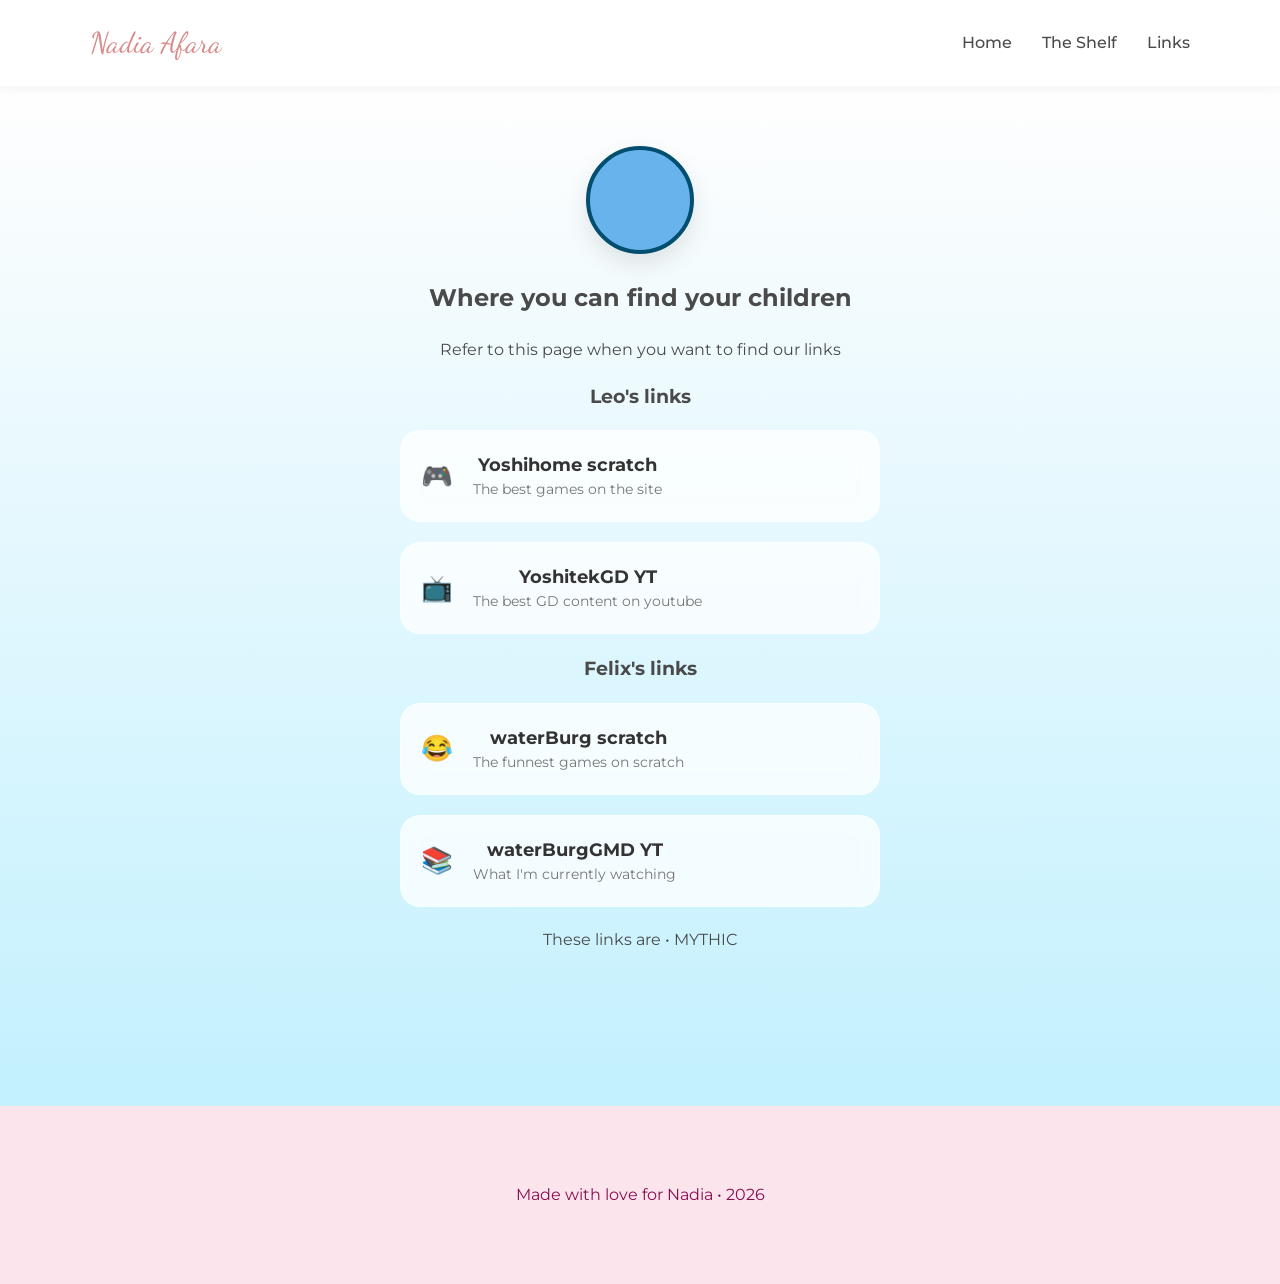
==== links.html @ 8a0b4245 "Add files via upload" ====
<!DOCTYPE html>
<html lang="en">

<head>
    <meta charset="UTF-8">
    <meta name="viewport" content="width=device-width, initial-scale=1.0">
    <title>Links</title>
    <link rel="stylesheet" href="styling.css">
    <link
        href="https://fonts.googleapis.com/css2?family=Dancing+Script:wght@600&family=Montserrat:wght@300;400;600&display=swap"
        rel="stylesheet">
</head>

<body>

    <nav class="navbar">
        <div class="nav-container">
            <a href="main.html" class="nav-logo">Nadia Afara</a>
            <ul class="nav-links">
                <li><a href="main.html">Home</a></li>
                <li><a href="the-shelf.html">The Shelf</a></li>
                <li><a href="links.html">Links</a></li>
            </ul>
        </div>
    </nav>

    <main class="fade-in">

        <section class="links-page">
            <div class="links-container">
                <div class="links-header">
                    <div class="profile-mini"></div>
                    <h1>Where you can find your children</h1>
                    <p>Refer to this page when you want to find our links</p>
                </div>

                <div class="links-section">
                    <h3>Leo's links</h3>
                    <a href="https://scratch.mit.edu/users/yoshihome/" class="link-card" target="__blank">
                        <span class="link-icon">🎮</span>
                        <div class="link-text">
                            <strong>Yoshihome scratch</strong>
                            <p>The best games on the site</p>
                        </div>
                    </a>
                    <a href="https://www.youtube.com/@YoshitekGD" class="link-card" target="__blank">
                        <span class="link-icon">📺</span>
                        <div class="link-text">
                            <strong>YoshitekGD YT</strong>
                            <p>The best GD content on youtube</p>
                        </div>
                    </a>
                </div>

                <div class="links-section">
                    <h3>Felix's links</h3>
                    <a href="https://scratch.mit.edu/users/waterBurg/" class="link-card" target="__blank">
                        <span class="link-icon">😂</span>
                        <div class="link-text">
                            <strong>waterBurg scratch</strong>
                            <p>The funnest games on scratch</p>
                        </div>
                    </a>
                    <a href="https://www.youtube.com/@waterBurgGMD" class="link-card" target="__blank">
                        <span class="link-icon">📚</span>
                        <div class="link-text">
                            <strong>waterBurgGMD YT</strong>
                            <p>What I'm currently watching</p>
                        </div>
                    </a>
                </div>

                <div class="links-footer">
                    <p>These links are • MYTHIC</p>
                </div>
            </div>
        </section>

        <footer>
            <p>Made with love for Nadia &bull; 2026</p>
        </footer>

</body>
</main>

</html>
---- styling.css ----
/* =========================================
   1. Page Transitions & Reset
   ========================================= */
html { scroll-behavior: smooth; }

/* The Fade-In Animation */
@keyframes fadeInPage {
    from { opacity: 0; transform: translateY(10px); }
    to { opacity: 1; transform: translateY(0); }
}

/* Class to be applied to the main <section> or <main> tag of each page */
.fade-in {
    animation: fadeInPage 0.8s ease-out forwards;
}

body {
    margin: 0;
    font-family: 'Montserrat', sans-serif;
    color: #4a4a4a;
    background-color: #fffafb;
    line-height: 1.6;
    overflow-x: hidden;
}

.container {
    max-width: 1100px;
    margin: 0 auto;
    padding: 0 20px;
    text-align: center;
}

/* =========================================
   2. Navigation Bar
   ========================================= */
.navbar {
    background-color: white;
    padding: 20px 0;
    position: sticky;
    top: 0;
    z-index: 1000;
    box-shadow: 0 2px 10px rgba(0,0,0,0.05);
}

.nav-container {
    max-width: 1100px;
    margin: 0 auto;
    display: flex;
    justify-content: space-between;
    align-items: center;
    padding: 0 20px;
}

.nav-logo {
    font-family: 'Dancing Script', cursive;
    font-size: 1.8rem;
    color: #d88a8a;
    text-decoration: none;
}

.nav-links {
    list-style: none;
    display: flex;
    gap: 30px;
    margin: 0;
}

.nav-links a {
    text-decoration: none;
    color: #4a4a4a;
    font-weight: 500;
    transition: 0.3s;
}

.nav-links a:hover { color: #d88a8a; }

/* =========================================
   3. Captions (Used across Main & Shelf)
   ========================================= */
.memory-caption {
    position: absolute;
    background-color: rgba(0, 0, 0, 0.95);
    color: white;
    padding: 10px 20px;
    border-radius: 25px;
    font-size: 0.9rem;
    white-space: nowrap;
    opacity: 0;
    transition: all 0.4s cubic-bezier(0.175, 0.885, 0.32, 1.275), border-color 0.4s, border-width 0.4s;
    z-index: 10;
    pointer-events: none;
}
.memory-caption:hover{
    border-width: 2px;
    border-color:#880e4f
}
/* =========================================
   4. Main Page (Hero & Gallery)
   ========================================= */
.hero {
    background: linear-gradient(rgba(0,0,0,0.3), rgba(0,0,0,0.3)), 
                url('https://images.unsplash.com/photo-1490750967868-88aa4486c946?q=80&w=2070') no-repeat center center/cover;
    height: 60vh;
    display: flex;
    align-items: center;
    justify-content: center;
    color: white;
}

.hero h1 {
    font-family: 'Dancing Script', cursive;
    font-size: 4rem;
    text-shadow: 2px 2px 4px rgba(0,0,0,0.5);
    margin: 0;
}

.photo-grid {
    display: grid;
    grid-template-columns: repeat(auto-fit, minmax(300px, 1fr));
    gap: 30px;
    margin: 40px 0;
}

.photo-card { position: relative; }

.photo-card img {
    width: 100%;
    height: 400px;
    object-fit: cover;
    border-radius: 15px;
    box-shadow: 0 4px 15px rgba(0,0,0,0.1);
    transition: transform 0.4s ease;
}

.photo-card .memory-caption {
    bottom: 20px;
    left: 50%;
    transform: translateX(-50%);
}

.photo-card:hover img { transform: scale(1.02); }
.photo-card:hover .memory-caption { opacity: 1; bottom: 45px; }

/* =========================================
   5. Shelf Page & Decorations
   ========================================= */
.shelf-page {
    background-color: #f9f9f9;
    padding-bottom: 80px;
}

.shelf-header {
    padding: 60px 0 20px;
    background: linear-gradient(to bottom, #fff0f3, #f9f9f9);
}

.shelf-title {
    font-family: 'Dancing Script', cursive;
    font-size: 3.5rem;
    color: #d88a8a;
    margin: 0;
}

.wall {
    position: relative;
    max-width: 900px;
    margin: 20px auto;
    height: 650px;
    display: flex;
    flex-direction: column;
    align-items: center; 
    justify-content: space-around; 
}

.floating-shelf { width: 85%; display: flex; flex-direction: column; }

.shelf-board {
    height: 40px;
    background: linear-gradient(to bottom, #bc946c 0%, #8d6745 100%);
    border-radius: 2px;
    box-shadow: 0 12px 25px rgba(0,0,0,0.25);
    width: 100%;
}

.shelf-content {
    display: flex;
    justify-content: center;
    align-items: flex-end;
    gap: 25px;
    padding-bottom: 2px;
}

/* Shelf Items (Optimized for Transparent PNGs) */
.item {
    position: relative;
    display: flex;
    flex-direction: column;
    align-items: center;
}

.item img {
    max-height: 180px;
    filter: drop-shadow(3px 5px 8px rgba(0,0,0,0.3));
    transition: 0.3s cubic-bezier(0.175, 0.885, 0.32, 1.275);
    display: block;
    cursor: pointer;
}

.item .memory-caption {
    bottom: 100%;
    left: 50%;
    transform: translateX(-50%);
    margin-bottom: 10px;
}

.item:hover img { transform: translateY(-15px) scale(1.05); }
.item:hover .memory-caption { opacity: 1; bottom: 110%; }

/* CSS Decorations (Plant & Books) */
.decorative-plant { display: flex; flex-direction: column; align-items: center; }
.pot { width: 50px; height: 45px; background: #d4a373; border-radius: 0 0 10px 10px; }
.leaf {
    width: 10px; height: 30px; background: #606c38; border-radius: 50%;
    box-shadow: 15px -10px 0 #283618, -15px -5px 0 #606c38;
}

.book-stack { display: flex; gap: 2px; align-items: flex-end; }
.book { width: 15px; border-radius: 2px 2px 0 0; }
.spine-1 { height: 100px; background: #588157; }
.spine-2 { height: 110px; background: #344e41; width: 18px; }
.spine-3 { height: 90px; background: #a3b18a; }

/* =========================================
   6. Links Page Styles
   ========================================= */
.links-page {
    min-height: 100vh;
    width: 100%;
    background: linear-gradient(rgba(255, 255, 255, 0.75), rgba(174, 237, 255, 0.75));
    background-attachment: fixed;
    padding: 60px 0;
    display: flex;
    justify-content: center;
    align-items: flex-start;
}

.links-container {
    max-width: 480px;
    width: 90%;
    text-align: center;
}

.profile-mini {
    width: 100px; height: 100px;
    background-color: #68b3ec;
    background-size: cover;
    margin: 0 auto 25px;
    border-radius: 50%;
    border: 4px solid rgb(1, 78, 112);
    box-shadow: 0 10px 25px rgba(0,0,0,0.1);
}

.link-card {
    display: flex;
    align-items: center;
    background: rgba(255, 255, 255, 0.8);
    backdrop-filter: blur(12px);
    margin-bottom: 20px;
    padding: 20px;
    border-radius: 20px;
    text-decoration: none;
    color: #4a4a4a;
    border: 1px solid rgba(255, 255, 255, 0.5);
    transition: all 0.3s ease;
}

.link-card:hover {
    transform: translateY(-3px);
    background: rgba(255, 255, 255, 0.95);
    box-shadow: 0 12px 30px rgba(216, 138, 138, 0.2);
    border-color: #d88a8a;
}

.link-icon { font-size: 1.6rem; margin-right: 20px; }
.link-text strong { display: block; font-size: 1.1rem; color: #333; }
.link-text p { margin: 0; font-size: 0.85rem; color: #777; }

/* =========================================
   7. Footer & Responsive
   ========================================= */
footer {
    padding: 60px;
    background-color: #fce4ec;
    text-align: center;
    color: #880e4f;
}

@media (max-width: 768px) {
    .hero h1 { font-size: 2.5rem; }
    .shelf-title { font-size: 2.5rem; }
    .floating-shelf { width: 95%; }
    .item img { max-height: 120px; }
}
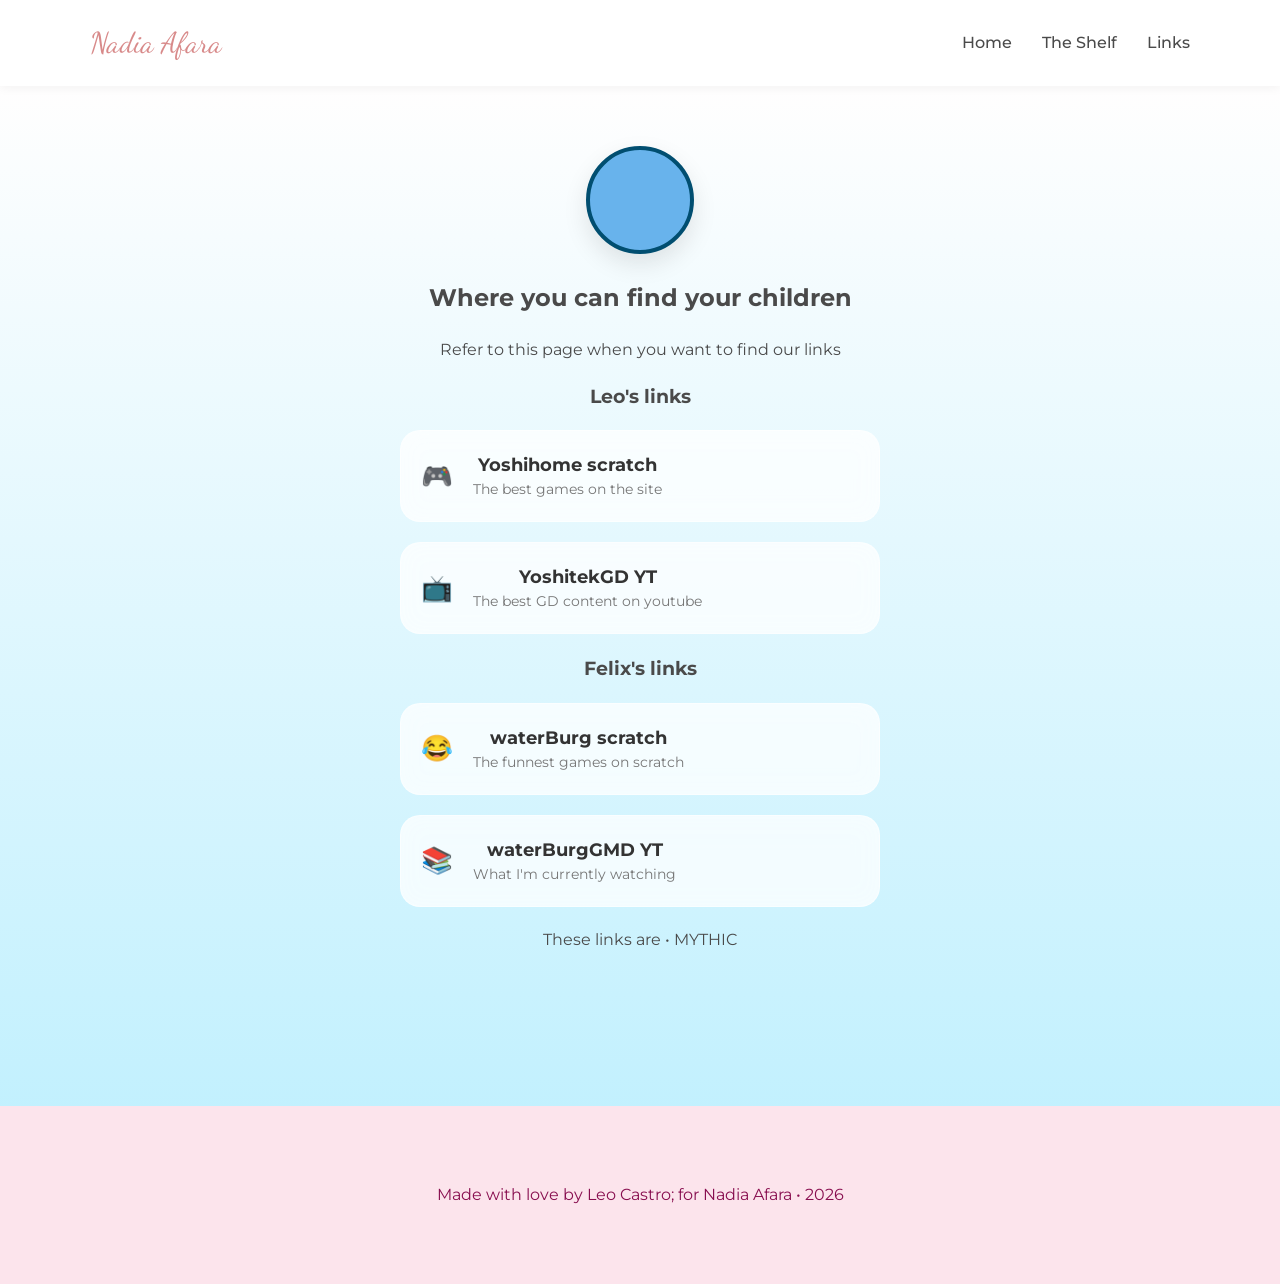
==== commit 969f79cb: "Add files via upload" ====
--- a/links.html
+++ b/links.html
@@ -15,9 +15,9 @@
 
     <nav class="navbar">
         <div class="nav-container">
-            <a href="main.html" class="nav-logo">Nadia Afara</a>
+            <a href="index.html" class="nav-logo">Nadia Afara</a>
             <ul class="nav-links">
-                <li><a href="main.html">Home</a></li>
+                <li><a href="index.html">Home</a></li>
                 <li><a href="the-shelf.html">The Shelf</a></li>
                 <li><a href="links.html">Links</a></li>
             </ul>
@@ -77,7 +77,7 @@
         </section>
 
         <footer>
-            <p>Made with love for Nadia &bull; 2026</p>
+            <p>Made with love by Leo Castro; for Nadia Afara &bull; 2026</p>
         </footer>
 
 </body>
